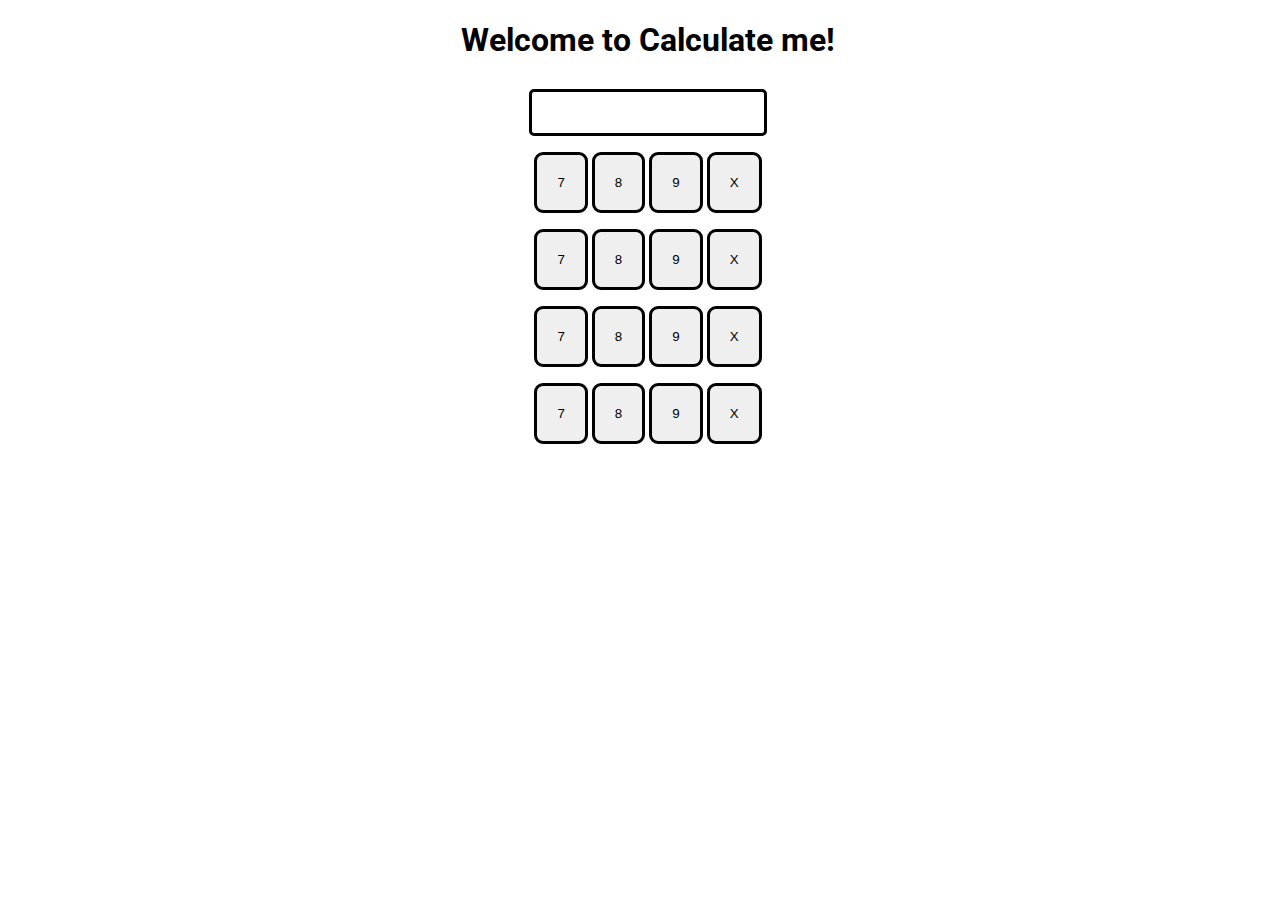
==== calculator/index.html @ 96c2acc1 "calculator" ====
<!DOCTYPE html>
<html lang="en">
<head>
    <meta charset="UTF-8">
    <meta name="viewport" content="width=device-width, initial-scale=1.0">
    <title>Calculator</title>
    <link rel="stylesheet" href="style.css">
    <link rel="stylesheet" href="utils.css">
</head>
<body>
    <h1 class="text-center">Welcome to Calculate me!</h1>
     <div class="container items-center flex flex-col mx-auto m-w-20">
        <div class="row">
            <input type="text" class="input">
        </div>
        <div class="row">
            <button class="button">7</button>
            <button class="button">8</button>
            <button class="button">9</button>
            <button class="button">X</button>
        </div>
        <div class="row">
            <button class="button">7</button>
            <button class="button">8</button>
            <button class="button">9</button>
            <button class="button">X</button>
        </div>
        <div class="row">
            <button class="button">7</button>
            <button class="button">8</button>
            <button class="button">9</button>
            <button class="button">X</button>
        </div>
        <div class="row">
            <button class="button">7</button>
            <button class="button">8</button>
            <button class="button">9</button>
            <button class="button">X</button>
        </div>
     </div>



    <script src="script.js"></script>
</body>
</html>
---- calculator/style.css ----
@import url('https://fonts.googleapis.com/css2?family=Roboto:ital,wght@0,100;0,300;0,400;0,500;0,700;0,900;1,100;1,300;1,400;1,500;1,700;1,900&display=swap');
html, body {
    height: 100%;
    width: 100%;
    font-family: "Roboto", sans-serif;
}
.button{
    padding: 20px;   
    border: 3px solid black;
    border-radius: 9px;
    cursor: pointer;
}
.row{
    margin: 0 3px;
    margin: 8px 0;
}
.row input{
    font-size: 18px;
    margin: 0;
    padding: 10px 0px;
    border: 3px solid black;
    border-radius: 5px;
}
---- calculator/utils.css ----
.text-center{
    text-align: center;
}
.bg-red{
    background: red;
}
.mx-auto{
  margin: auto;
}
.flex{
    display: flex;
}
.flex-col{
    flex-direction: column;
}
.items-center{
    align-items: center;
}
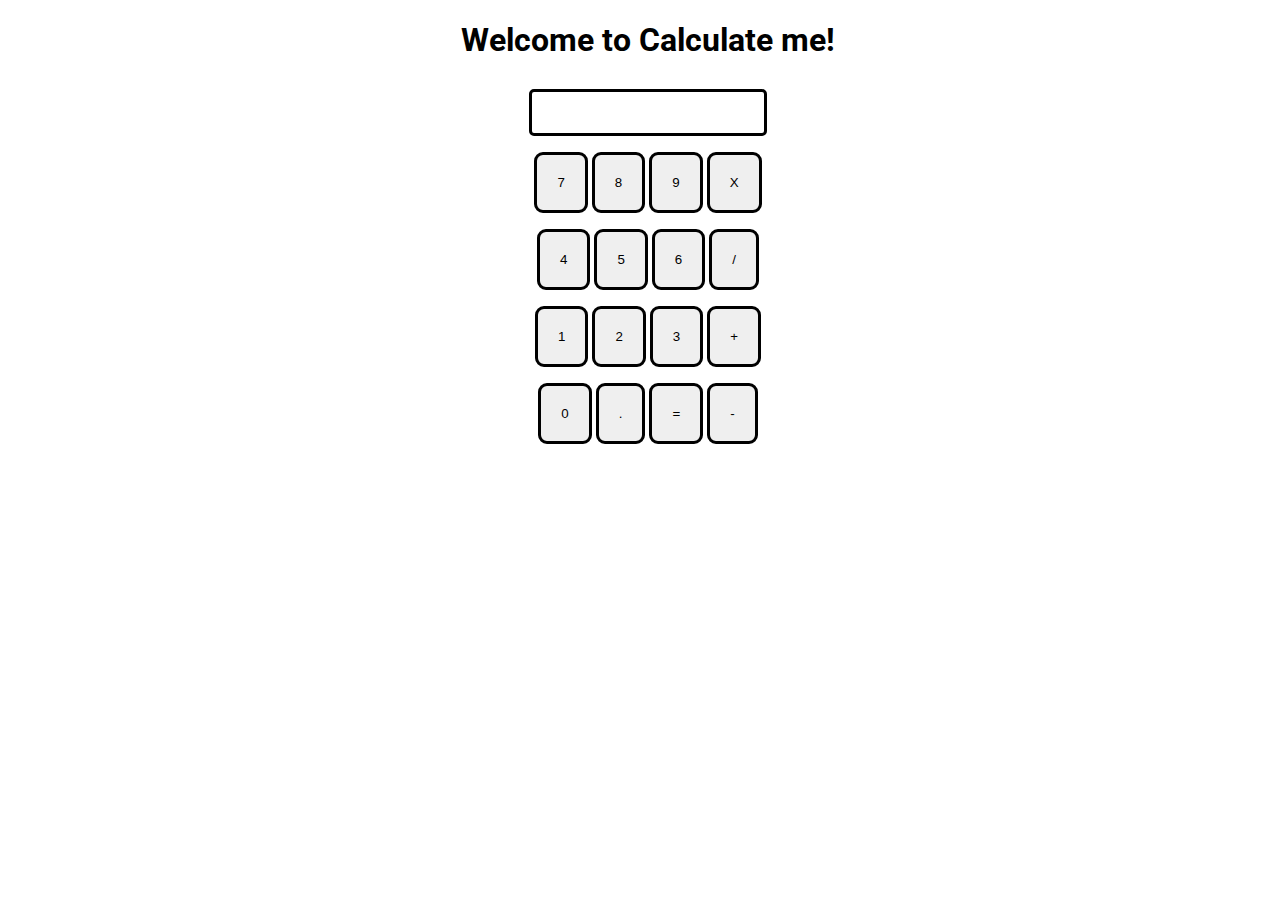
==== commit 58fd72d4: "update calculator website" ====
--- a/calculator/index.html
+++ b/calculator/index.html
@@ -20,22 +20,22 @@
             <button class="button">X</button>
         </div>
         <div class="row">
-            <button class="button">7</button>
-            <button class="button">8</button>
-            <button class="button">9</button>
-            <button class="button">X</button>
+            <button class="button">4</button>
+            <button class="button">5</button>
+            <button class="button">6</button>
+            <button class="button">/</button>
         </div>
         <div class="row">
-            <button class="button">7</button>
-            <button class="button">8</button>
-            <button class="button">9</button>
-            <button class="button">X</button>
+            <button class="button">1</button>
+            <button class="button">2</button>
+            <button class="button">3</button>
+            <button class="button">+</button>
         </div>
         <div class="row">
-            <button class="button">7</button>
-            <button class="button">8</button>
-            <button class="button">9</button>
-            <button class="button">X</button>
+            <button class="button">0</button>
+            <button class="button">.</button>
+            <button class="button">=</button>
+            <button class="button">-</button>
         </div>
      </div>
 
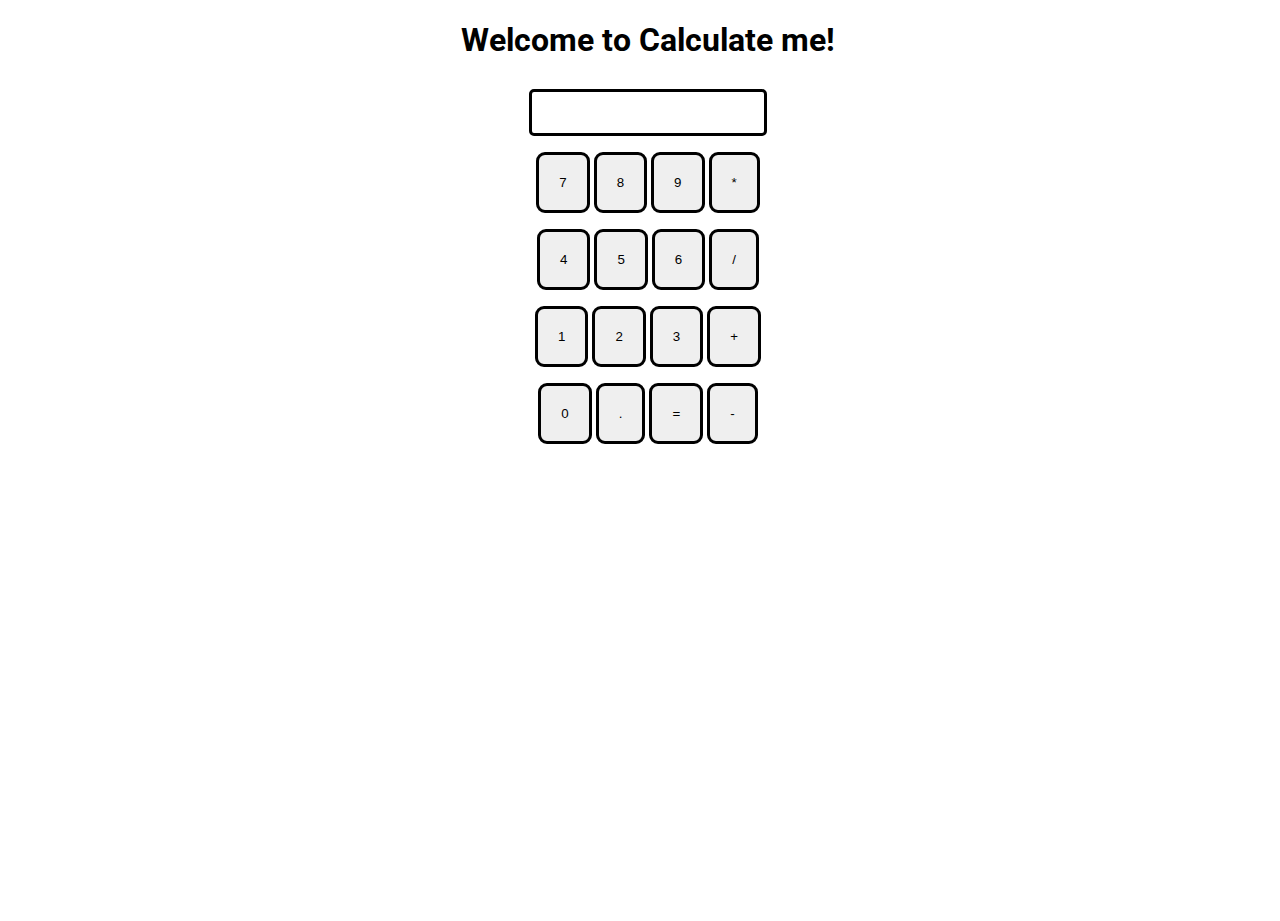
==== commit d9a00ef3: "UPDATE CALCULATOR WEBSITE" ====
--- a/calculator/index.html
+++ b/calculator/index.html
@@ -17,7 +17,7 @@
             <button class="button">7</button>
             <button class="button">8</button>
             <button class="button">9</button>
-            <button class="button">X</button>
+            <button class="button">*</button>
         </div>
         <div class="row">
             <button class="button">4</button>
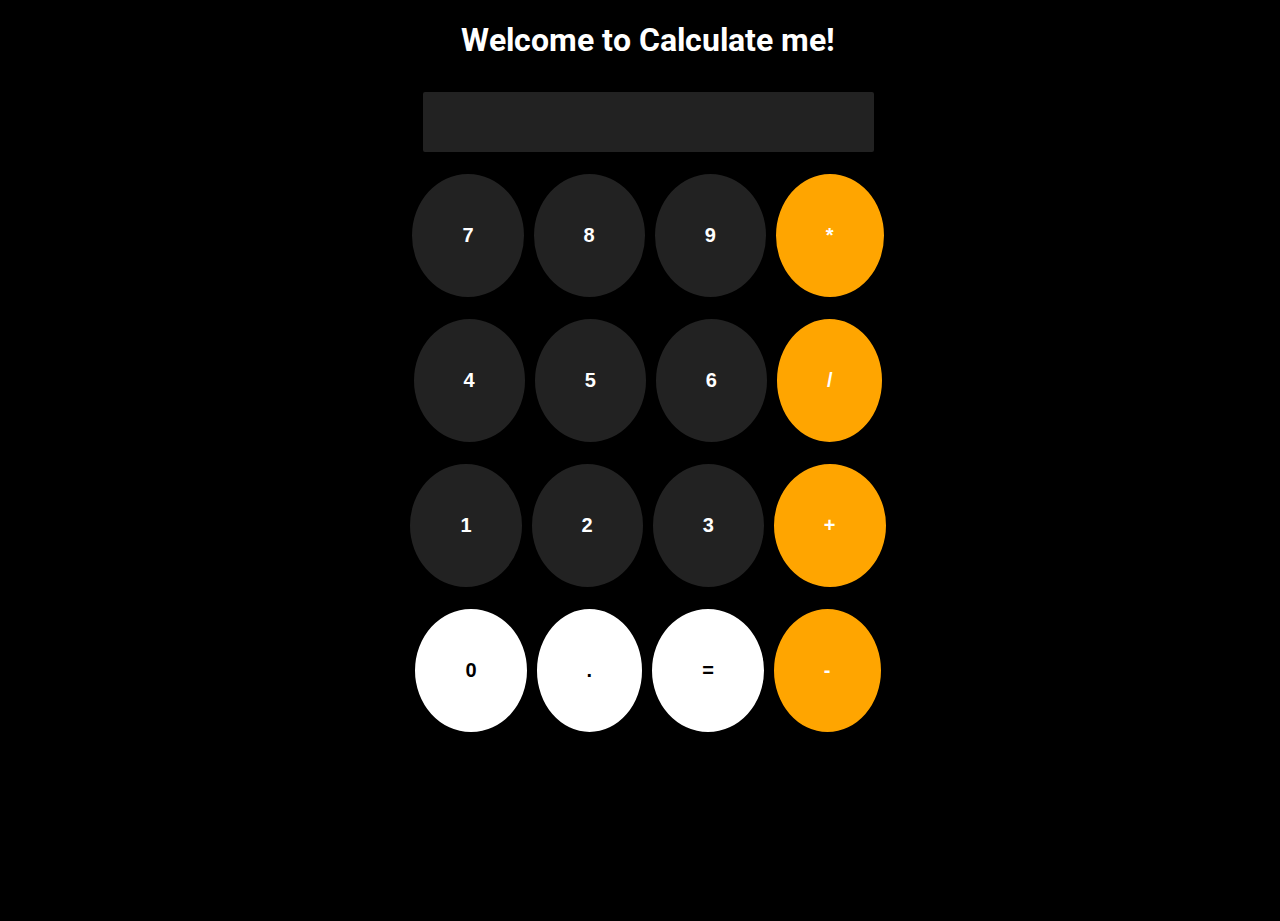
==== commit bac15046: "update calculator website" ====
--- a/calculator/index.html
+++ b/calculator/index.html
@@ -17,25 +17,25 @@
             <button class="button">7</button>
             <button class="button">8</button>
             <button class="button">9</button>
-            <button class="button">*</button>
+            <button class="button orange">*</button>
         </div>
         <div class="row">
             <button class="button">4</button>
             <button class="button">5</button>
             <button class="button">6</button>
-            <button class="button">/</button>
+            <button class="button orange">/</button>
         </div>
         <div class="row">
             <button class="button">1</button>
             <button class="button">2</button>
             <button class="button">3</button>
-            <button class="button">+</button>
+            <button class="button orange" >+</button>
         </div>
         <div class="row">
-            <button class="button">0</button>
-            <button class="button">.</button>
-            <button class="button">=</button>
-            <button class="button">-</button>
+            <button class="button white">0</button>
+            <button class="button white">.</button>
+            <button class="button white">=</button>
+            <button class="button orange" >-</button>
         </div>
      </div>
 
--- a/calculator/style.css
+++ b/calculator/style.css
@@ -3,21 +3,42 @@
     height: 100%;
     width: 100%;
     font-family: "Roboto", sans-serif;
+    background-color: black;
+    box-sizing: border-box;
 }
 .button{
-    padding: 20px;   
+    padding-top: 50px;   
+    padding-left: 50px;   
+    padding-right: 50px;   
+    padding-bottom: 50px;   
     border: 3px solid black;
-    border-radius: 9px;
+    border-radius:60%;
     cursor: pointer;
+    background-color: #222;
+    font-size: 20px;
+    font-weight: 600;
+    color: white;
 }
 .row{
     margin: 0 3px;
     margin: 8px 0;
 }
 .row input{
-    font-size: 18px;
+    font-size: 35px;
+    background-color: #222;
     margin: 0;
     padding: 10px 0px;
     border: 3px solid black;
     border-radius: 5px;
+}
+.orange{
+    background-color: orange;
+}
+
+.white{
+    background-color: white;
+    color: black;
+}
+.text-center{
+    color: white;
 }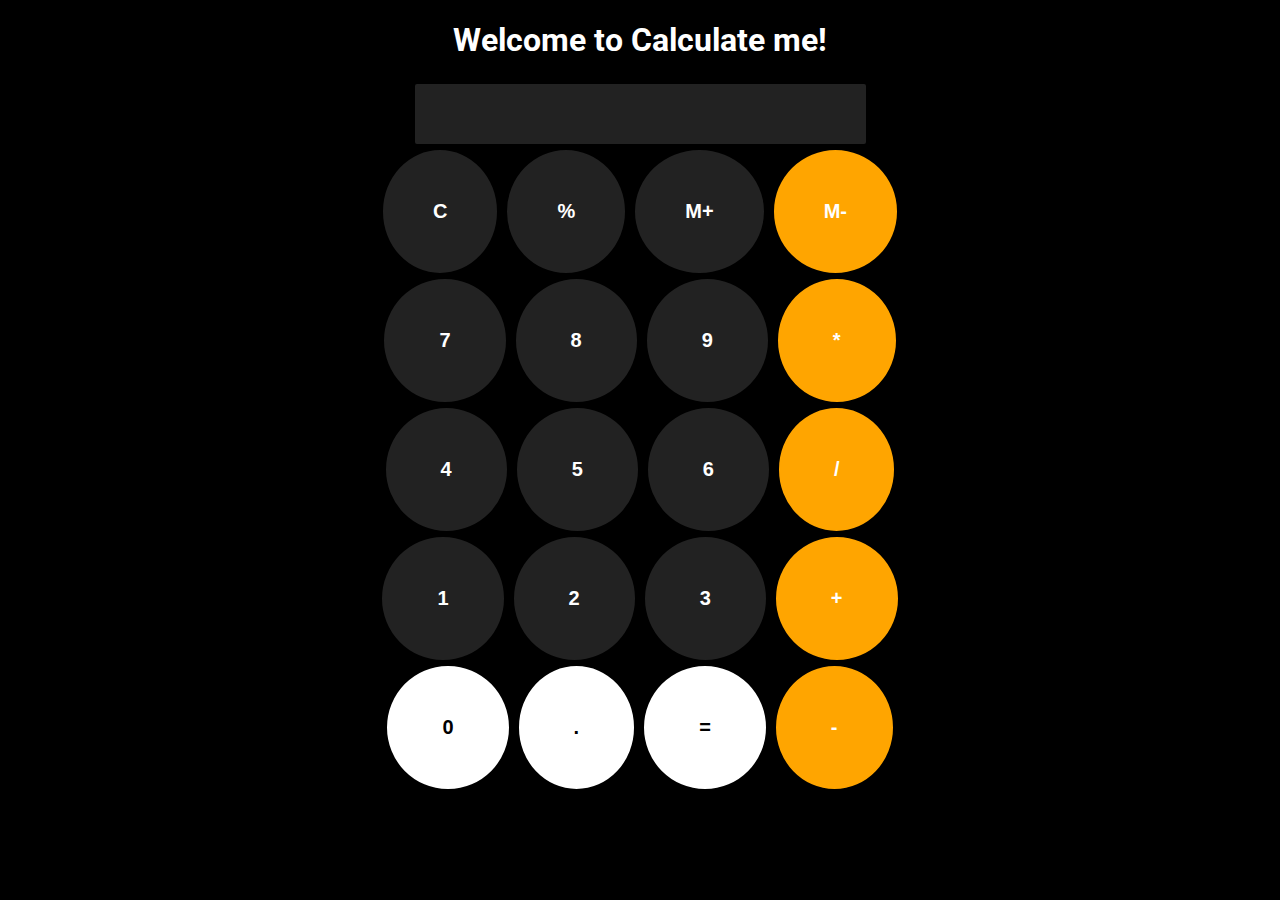
==== commit 7dc0cbb5: "update calculator website" ====
--- a/calculator/index.html
+++ b/calculator/index.html
@@ -12,6 +12,13 @@
      <div class="container items-center flex flex-col mx-auto m-w-20">
         <div class="row">
             <input type="text" class="input">
+        </div>
+        
+        <div class="row">
+            <button class="button padding">C</button>
+            <button class="button padding">%</button>
+            <button class="button padding">M+</button>
+            <button class="button orange padding">M-</button>
         </div>
         <div class="row">
             <button class="button">7</button>
--- a/calculator/style.css
+++ b/calculator/style.css
@@ -1,15 +1,15 @@
 @import url('https://fonts.googleapis.com/css2?family=Roboto:ital,wght@0,100;0,300;0,400;0,500;0,700;0,900;1,100;1,300;1,400;1,500;1,700;1,900&display=swap');
 html, body {
-    height: 100%;
-    width: 100%;
+    height:40vh;
+    width: 100;
     font-family: "Roboto", sans-serif;
     background-color: black;
     box-sizing: border-box;
 }
 .button{
     padding-top: 50px;   
-    padding-left: 50px;   
-    padding-right: 50px;   
+    padding-left: 55px;   
+    padding-right: 55px;   
     padding-bottom: 50px;   
     border: 3px solid black;
     border-radius:60%;
@@ -20,8 +20,8 @@
     color: white;
 }
 .row{
-    margin: 0 3px;
-    margin: 8px 0;
+    /* margin: 0 3px; */
+    /* margin: 8px 0; */
 }
 .row input{
     font-size: 35px;
@@ -41,4 +41,10 @@
 }
 .text-center{
     color: white;
+}
+.padding{
+    padding-top: 50px;
+    padding-left: 50px;
+    padding-right: 50px;
+    padding-bottom: 50px;
 }